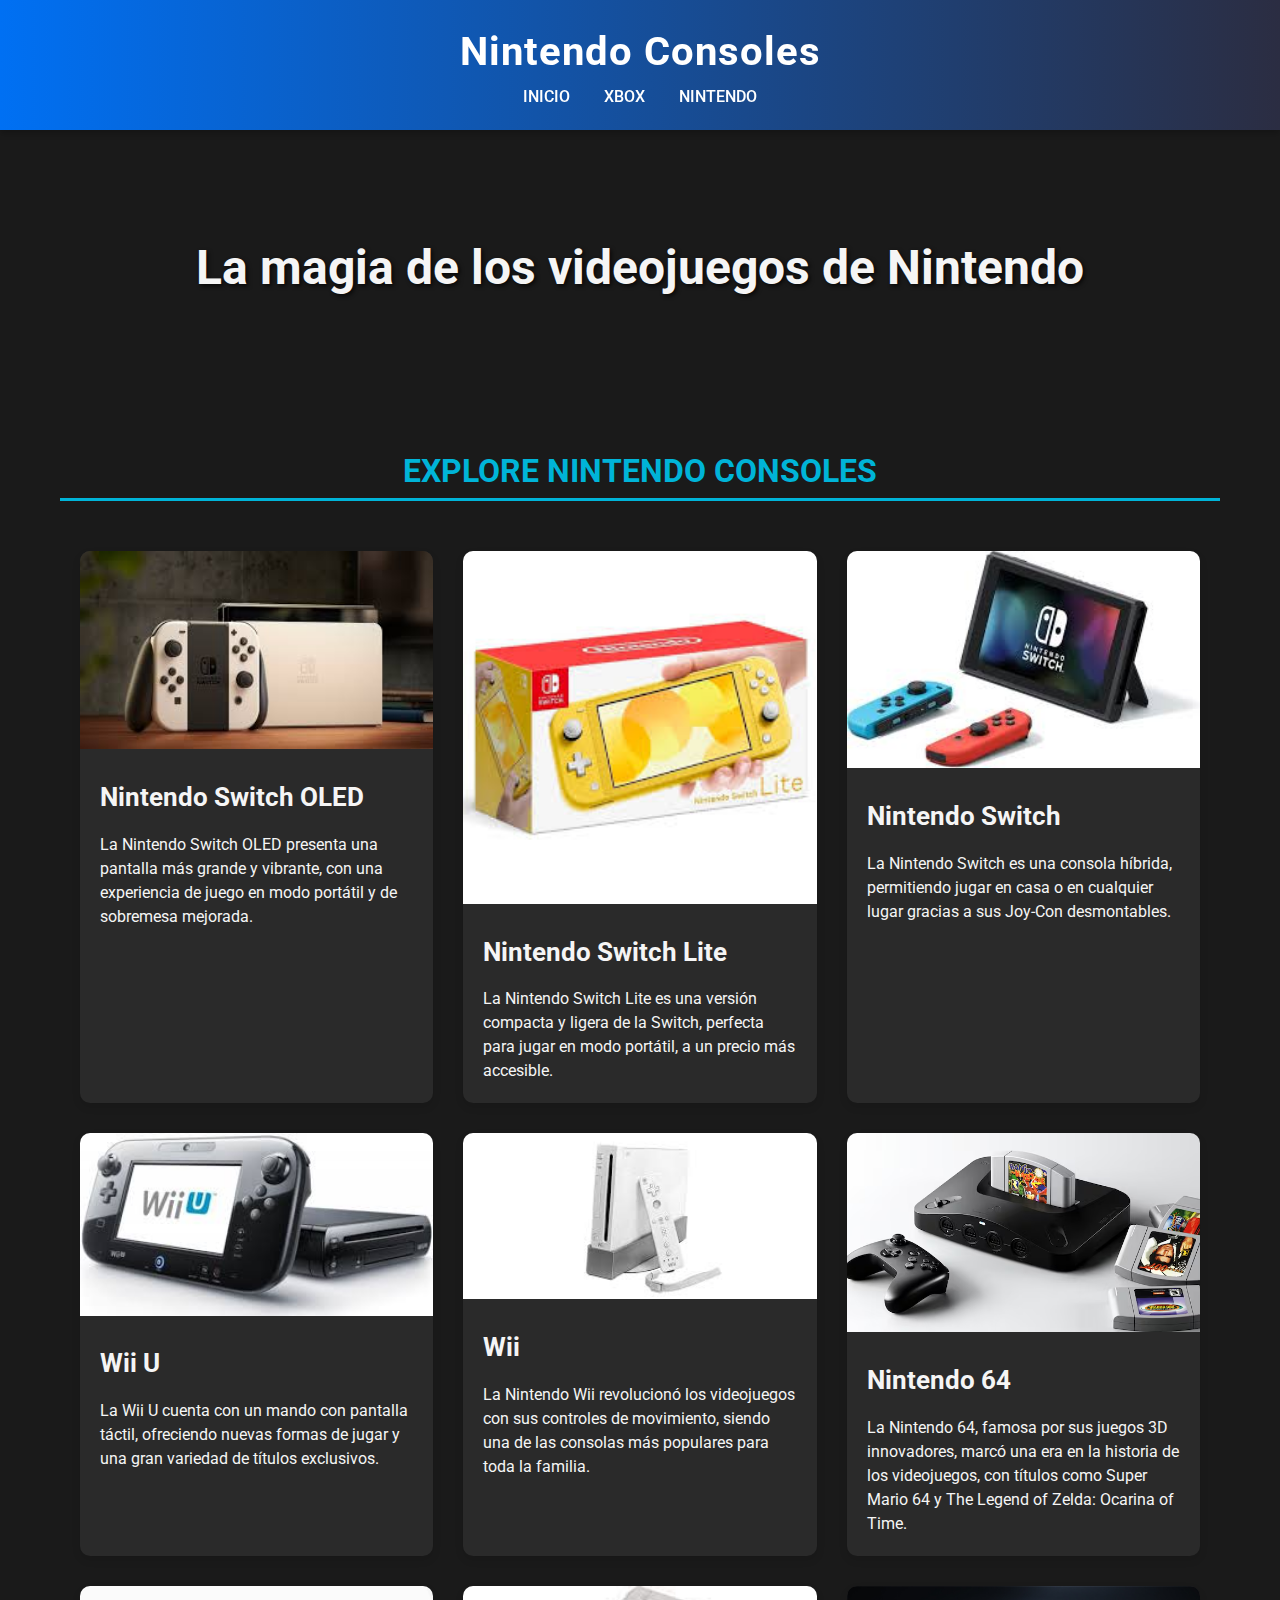
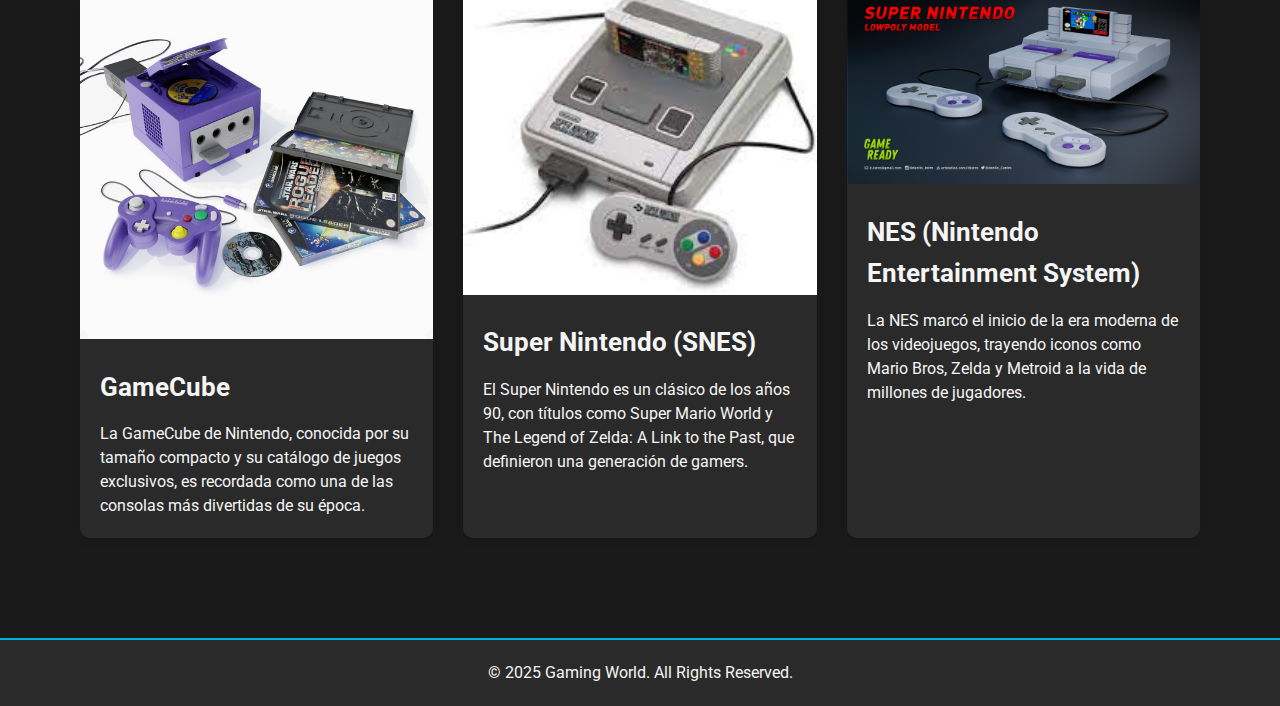
==== Nintendo.html @ edf9645b "agregue la otras pagina solo es poner un boton comprar a cada articulo y dar un diseño igual a la pr" ====
<!DOCTYPE html>
<html lang="en">
<head>
    <meta charset="UTF-8">
    <meta name="viewport" content="width=device-width, initial-scale=1.0">
    <title>Nintendo Consoles</title>
    <link rel="stylesheet" href="nintendo.css">
    <link href="https://fonts.googleapis.com/css2?family=Roboto:wght@400;500;700&display=swap" rel="stylesheet">
</head>
<body>
    <header>
        <h1>Nintendo Consoles</h1>
        <nav>
            <a href="index.html" aria-label="Ir a la página principal">Inicio</a>
            <a href="Xbox.html" aria-label="Explorar consolas Xbox">Xbox</a>
            <a href="Nintendo.html" aria-label="Explorar consolas Nintendo">Nintendo</a>
        </nav>
    </header>

    <section class="banner">
        <h2>La magia de los videojuegos de Nintendo</h2>
    </section>

    <main class="content">
        <h3>Explore Nintendo Consoles</h3>
        <div class="cards">
            <article class="card">
                <img src="img/Nintendo_Switch_OLED.jpg" alt="Nintendo Switch OLED con diseño elegante y pantalla más grande">
                <div class="card-content">
                    <h4>Nintendo Switch OLED</h4>
                    <p>La Nintendo Switch OLED presenta una pantalla más grande y vibrante, con una experiencia de juego en modo portátil y de sobremesa mejorada.</p>
                </div>
            </article>

            <article class="card">
                <img src="img/Nintendo_Switch_Lite.jpg" alt="Nintendo Switch Lite de color amarillo y diseño compacto">
                <div class="card-content">
                    <h4>Nintendo Switch Lite</h4>
                    <p>La Nintendo Switch Lite es una versión compacta y ligera de la Switch, perfecta para jugar en modo portátil, a un precio más accesible.</p>
                </div>
            </article>

            <article class="card">
                <img src="img/Nintendo_Switch.jpg" alt="Nintendo Switch con diseño híbrido y Joy-Con desmontables">
                <div class="card-content">
                    <h4>Nintendo Switch</h4>
                    <p>La Nintendo Switch es una consola híbrida, permitiendo jugar en casa o en cualquier lugar gracias a sus Joy-Con desmontables.</p>
                </div>
            </article>

            <article class="card">
                <img src="img/Nintendo Wii U.jpg" alt="Nintendo Wii U con pantalla táctil en el control">
                <div class="card-content">
                    <h4>Wii U</h4>
                    <p>La Wii U cuenta con un mando con pantalla táctil, ofreciendo nuevas formas de jugar y una gran variedad de títulos exclusivos.</p>
                </div>
            </article>

            <article class="card">
                <img src="img/Nintendo_WIi.jpg" alt="Nintendo Wii con diseño compacto y controles innovadores">
                <div class="card-content">
                    <h4>Wii</h4>
                    <p>La Nintendo Wii revolucionó los videojuegos con sus controles de movimiento, siendo una de las consolas más populares para toda la familia.</p>
                </div>
            </article>

            <article class="card">
                <img src="img/Nintendo_64.avif" alt="Nintendo 64 con diseño clásico y controles ergonómicos">
                <div class="card-content">
                    <h4>Nintendo 64</h4>
                    <p>La Nintendo 64, famosa por sus juegos 3D innovadores, marcó una era en la historia de los videojuegos, con títulos como Super Mario 64 y The Legend of Zelda: Ocarina of Time.</p>
                </div>
            </article>

            <article class="card">
                <img src="img/GameCube.jpg" alt="Nintendo GameCube con diseño compacto y colorido">
                <div class="card-content">
                    <h4>GameCube</h4>
                    <p>La GameCube de Nintendo, conocida por su tamaño compacto y su catálogo de juegos exclusivos, es recordada como una de las consolas más divertidas de su época.</p>
                </div>
            </article>

            <article class="card">
                <img src="img/(SNES).jpg" alt="Super Nintendo Entertainment System (SNES)">
                <div class="card-content">
                    <h4>Super Nintendo (SNES)</h4>
                    <p>El Super Nintendo es un clásico de los años 90, con títulos como Super Mario World y The Legend of Zelda: A Link to the Past, que definieron una generación de gamers.</p>
                </div>
            </article>

            <article class="card">
                <img src="img/Super Nintendo.jpeg" alt="Nintendo Entertainment System (NES) clásica">
                <div class="card-content">
                    <h4>NES (Nintendo Entertainment System)</h4>
                    <p>La NES marcó el inicio de la era moderna de los videojuegos, trayendo iconos como Mario Bros, Zelda y Metroid a la vida de millones de jugadores.</p>
                </div>
            </article>
        </div>
    </main>

    <footer>
        <p>&copy; 2025 Gaming World. All Rights Reserved.</p>
    </footer>
</body>
</html>
---- nintendo.css ----
/* Reset básico para garantizar la consistencia entre navegadores */
* {
    margin: 0;
    padding: 0;
    box-sizing: border-box;
}

/* Fuentes */
body {
    font-family: 'Roboto', sans-serif;
    line-height: 1.6;
    color: var(--text-color, #f5f5f5);
    background-color: var(--background-color, #1a1a1a);
}

/* Estilos de la cabecera */
header {
    background: var(--header-background, linear-gradient(90deg, #0070f3, #2b2d42));
    color: var(--nav-text-color, white);
    padding: 20px;
    text-align: center;
    box-shadow: 0 4px 6px rgba(0, 0, 0, 0.2);
    position: sticky;
    top: 0;
    z-index: 1000;
}

header h1 {
    font-size: 2.5rem;
    letter-spacing: 1px;
}

nav a {
    color: var(--nav-text-color, white);
    text-decoration: none;
    font-weight: 500;
    margin: 0 15px;
    text-transform: uppercase;
    transition: color 0.3s ease;
}

nav a:hover {
    color: var(--nav-hover-color, #0070f3);
}

/* Banner */
.banner {
    background-image: url('https://via.placeholder.com/1920x400'); /* Cambia con tu imagen */
    background-size: cover;
    background-position: center;
    color: var(--text-color);
    padding: 100px 20px;
    text-align: center;
}

.banner h2 {
    font-size: 3rem;
    font-weight: 700;
    text-shadow: 2px 2px 4px rgba(0, 0, 0, 0.7);
}

/* Estilos del contenido principal */
main {
    padding: 40px 20px;
    max-width: 1200px;
    margin: 0 auto;
}

h3 {
    font-size: 2rem;
    margin-bottom: 30px;
    text-align: center;
    color: var(--highlight-color, #00b4d8);
    text-transform: uppercase;
    border-bottom: 3px solid var(--highlight-color, #00b4d8);
}

/* Cards */
.cards {
    display: grid;
    grid-template-columns: repeat(auto-fill, minmax(280px, 1fr));
    gap: 30px;
    padding: 20px;
}

.card {
    background-color: var(--card-background, #2a2a2a);
    border-radius: 10px;
    box-shadow: 0 4px 8px rgba(0, 0, 0, 0.1);
    overflow: hidden;
    transition: transform 0.3s ease, box-shadow 0.3s ease;
}

.card img {
    width: 100%;
    height: auto;
    object-fit: cover;
}

.card-content {
    padding: 20px;
}

.card h4 {
    font-size: 1.6rem;
    margin-bottom: 15px;
    color: var(--text-color);
}

.card p {
    font-size: 1rem;
    color: var(--text-color);
    line-height: 1.5;
}

/* Efecto de hover en las cards */
.card:hover {
    transform: translateY(-10px);
    box-shadow: 0 6px 12px rgba(0, 0, 0, 0.15);
}

/* Pie de página */
footer {
    background-color: var(--card-background, #2a2a2a);
    color: var(--text-color);
    text-align: center;
    padding: 20px;
    margin-top: 40px;
    border-top: 2px solid var(--highlight-color, #00b4d8);
}

footer p {
    font-size: 1rem;
}

/* Responsividad */
@media (max-width: 768px) {
    .banner h2 {
        font-size: 2rem;
    }

    .cards {
        grid-template-columns: repeat(auto-fill, minmax(240px, 1fr));
    }

    h3 {
        font-size: 1.6rem;
    }

    .card h4 {
        font-size: 1.4rem;
    }
}

@media (max-width: 480px) {
    header h1 {
        font-size: 2rem;
    }

    nav a {
        font-size: 0.9rem;
    }

    footer p {
        font-size: 0.9rem;
    }
}
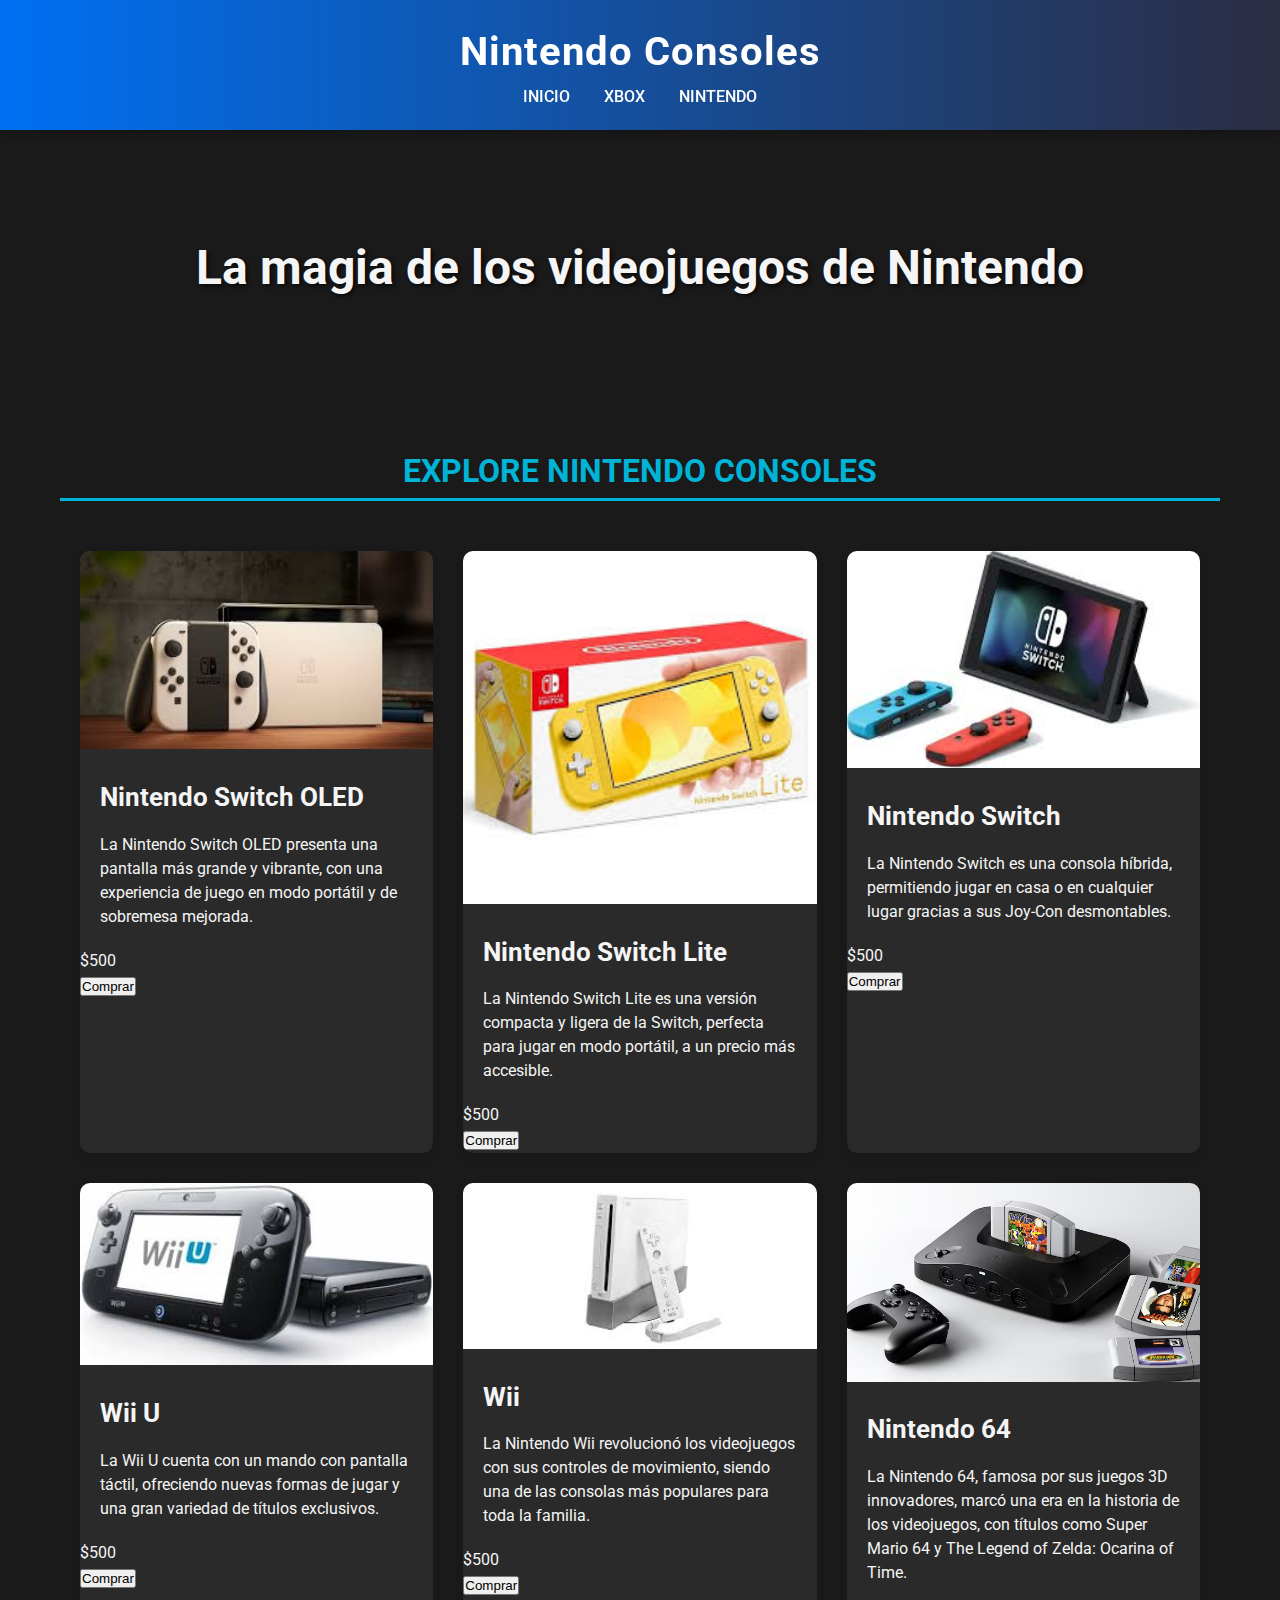
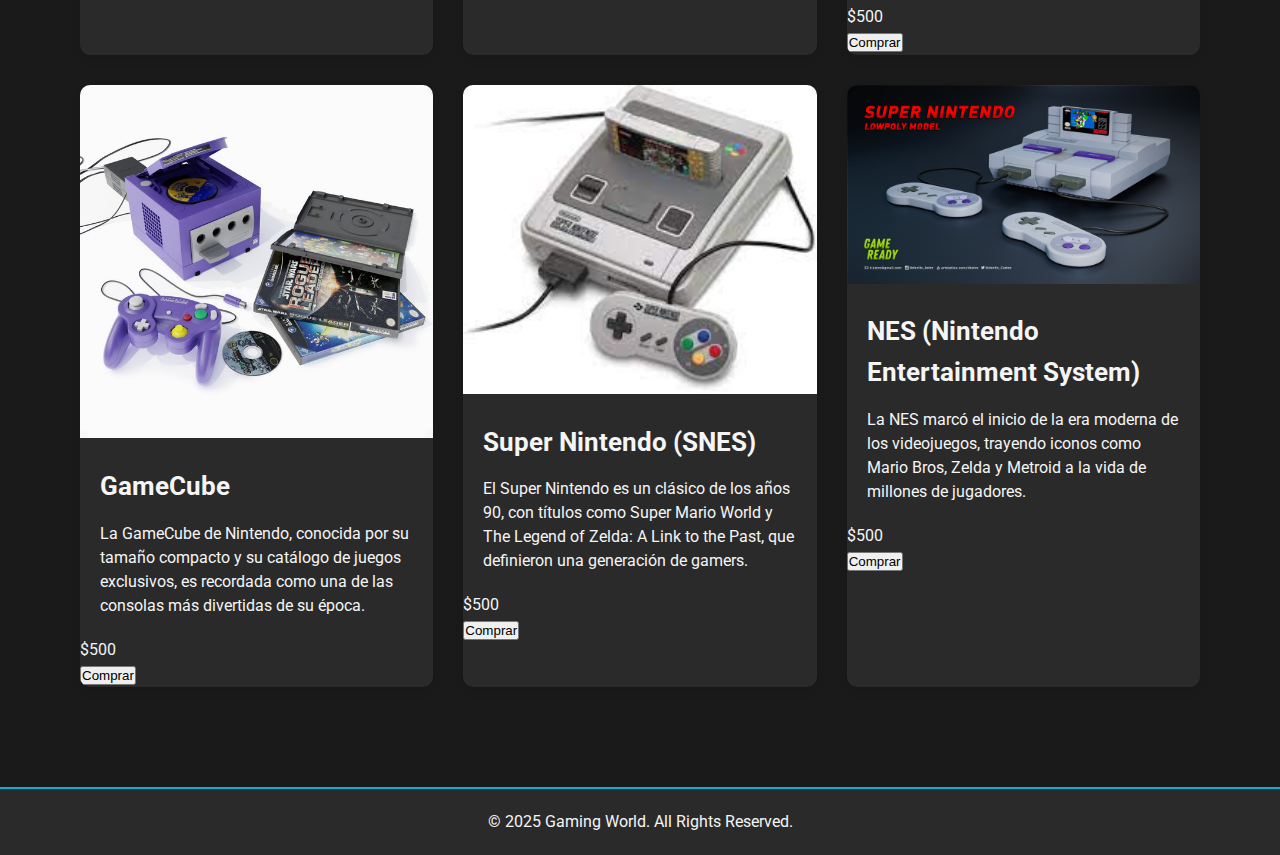
==== commit d2a1b1fc: "ya arregle la parte de xbox solo tengo que poner las imagenes del mismo tamaño" ====
--- a/Nintendo.html
+++ b/Nintendo.html
@@ -30,6 +30,10 @@
                     <h4>Nintendo Switch OLED</h4>
                     <p>La Nintendo Switch OLED presenta una pantalla más grande y vibrante, con una experiencia de juego en modo portátil y de sobremesa mejorada.</p>
                 </div>
+                <div class="price">
+                    <p>$500</p>
+                    <button class="btn-2 add-to-cart">Comprar</button>
+                </div>
             </article>
 
             <article class="card">
@@ -37,6 +41,10 @@
                 <div class="card-content">
                     <h4>Nintendo Switch Lite</h4>
                     <p>La Nintendo Switch Lite es una versión compacta y ligera de la Switch, perfecta para jugar en modo portátil, a un precio más accesible.</p>
+                </div>
+                <div class="price">
+                    <p>$500</p>
+                    <button class="btn-2 add-to-cart">Comprar</button>
                 </div>
             </article>
 
@@ -46,6 +54,10 @@
                     <h4>Nintendo Switch</h4>
                     <p>La Nintendo Switch es una consola híbrida, permitiendo jugar en casa o en cualquier lugar gracias a sus Joy-Con desmontables.</p>
                 </div>
+                <div class="price">
+                    <p>$500</p>
+                    <button class="btn-2 add-to-cart">Comprar</button>
+                </div>
             </article>
 
             <article class="card">
@@ -53,6 +65,10 @@
                 <div class="card-content">
                     <h4>Wii U</h4>
                     <p>La Wii U cuenta con un mando con pantalla táctil, ofreciendo nuevas formas de jugar y una gran variedad de títulos exclusivos.</p>
+                </div>
+                <div class="price">
+                    <p>$500</p>
+                    <button class="btn-2 add-to-cart">Comprar</button>
                 </div>
             </article>
 
@@ -62,6 +78,10 @@
                     <h4>Wii</h4>
                     <p>La Nintendo Wii revolucionó los videojuegos con sus controles de movimiento, siendo una de las consolas más populares para toda la familia.</p>
                 </div>
+                <div class="price">
+                    <p>$500</p>
+                    <button class="btn-2 add-to-cart">Comprar</button>
+                </div>
             </article>
 
             <article class="card">
@@ -69,6 +89,10 @@
                 <div class="card-content">
                     <h4>Nintendo 64</h4>
                     <p>La Nintendo 64, famosa por sus juegos 3D innovadores, marcó una era en la historia de los videojuegos, con títulos como Super Mario 64 y The Legend of Zelda: Ocarina of Time.</p>
+                </div>
+                <div class="price">
+                    <p>$500</p>
+                    <button class="btn-2 add-to-cart">Comprar</button>
                 </div>
             </article>
 
@@ -78,6 +102,10 @@
                     <h4>GameCube</h4>
                     <p>La GameCube de Nintendo, conocida por su tamaño compacto y su catálogo de juegos exclusivos, es recordada como una de las consolas más divertidas de su época.</p>
                 </div>
+                <div class="price">
+                    <p>$500</p>
+                    <button class="btn-2 add-to-cart">Comprar</button>
+                </div>
             </article>
 
             <article class="card">
@@ -86,6 +114,10 @@
                     <h4>Super Nintendo (SNES)</h4>
                     <p>El Super Nintendo es un clásico de los años 90, con títulos como Super Mario World y The Legend of Zelda: A Link to the Past, que definieron una generación de gamers.</p>
                 </div>
+                <div class="price">
+                    <p>$500</p>
+                    <button class="btn-2 add-to-cart">Comprar</button>
+                </div>
             </article>
 
             <article class="card">
@@ -93,6 +125,10 @@
                 <div class="card-content">
                     <h4>NES (Nintendo Entertainment System)</h4>
                     <p>La NES marcó el inicio de la era moderna de los videojuegos, trayendo iconos como Mario Bros, Zelda y Metroid a la vida de millones de jugadores.</p>
+                </div>
+                <div class="price">
+                    <p>$500</p>
+                    <button class="btn-2 add-to-cart">Comprar</button>
                 </div>
             </article>
         </div>
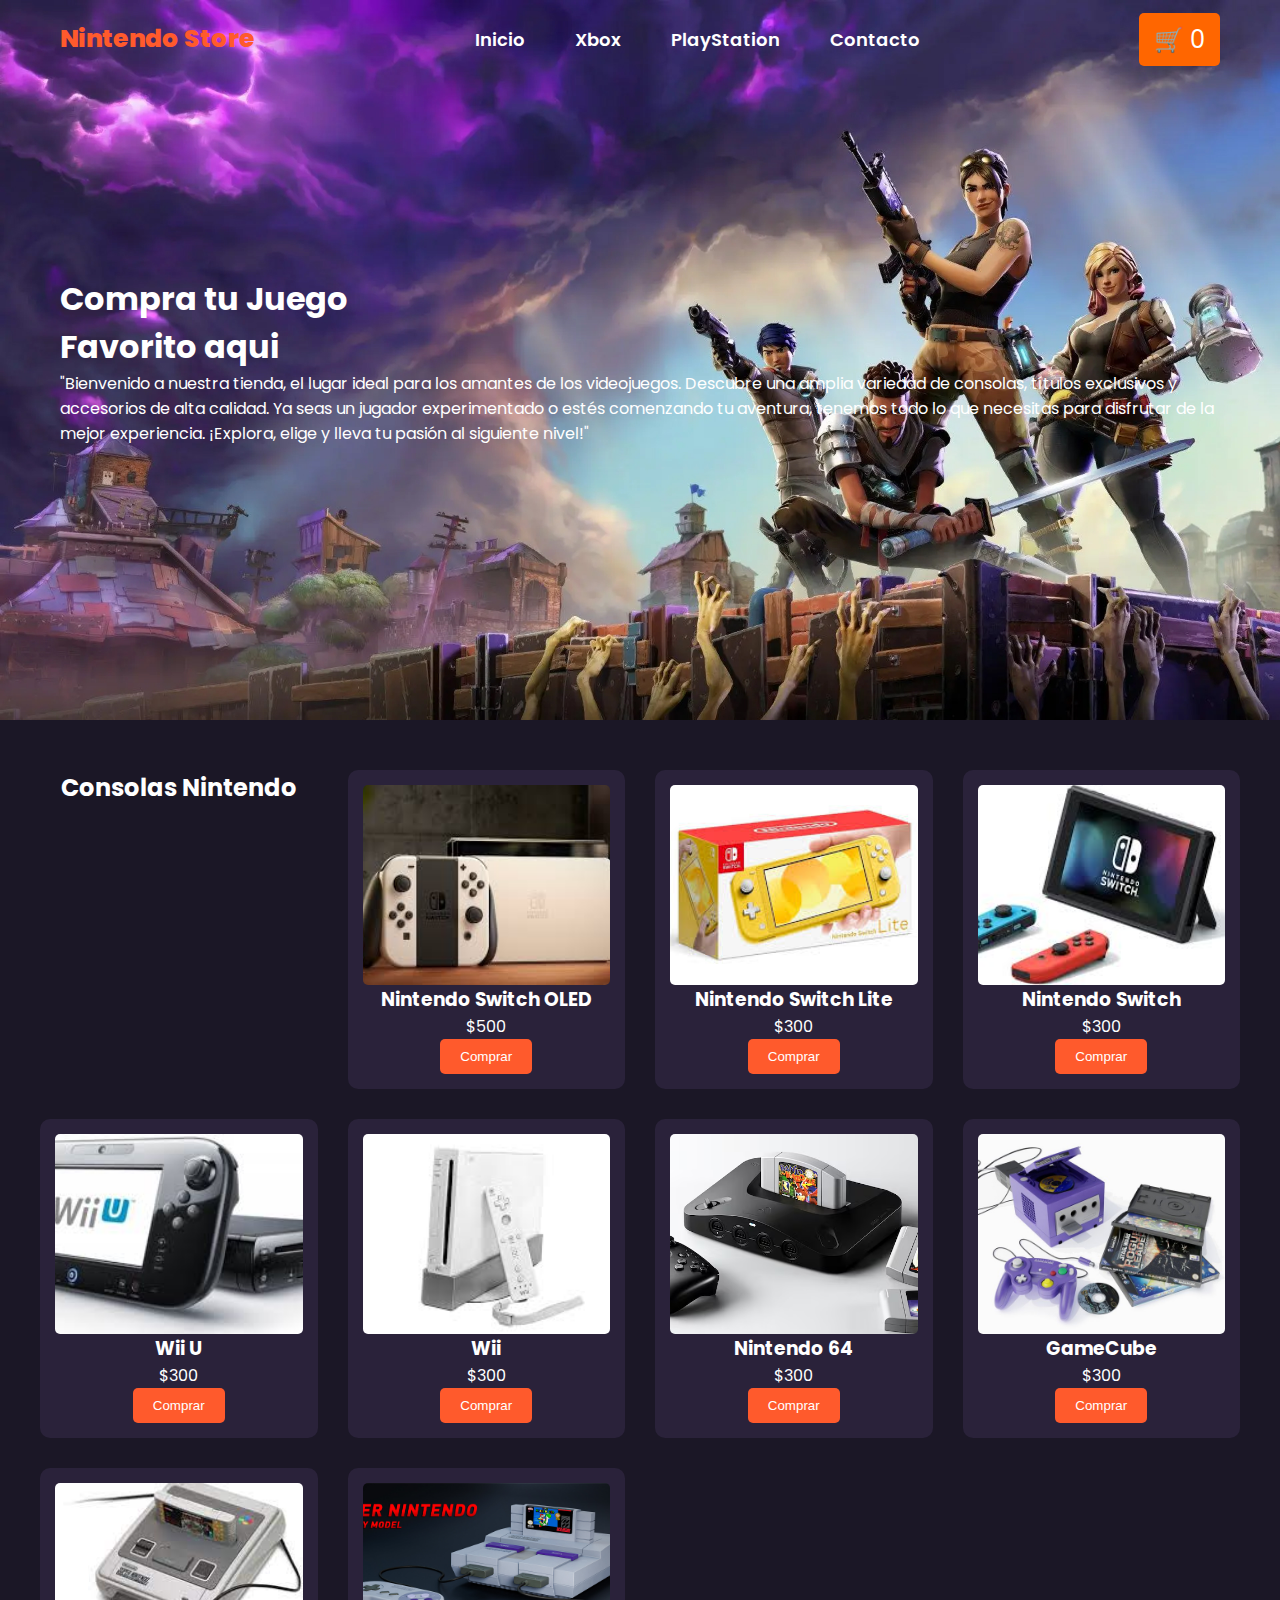
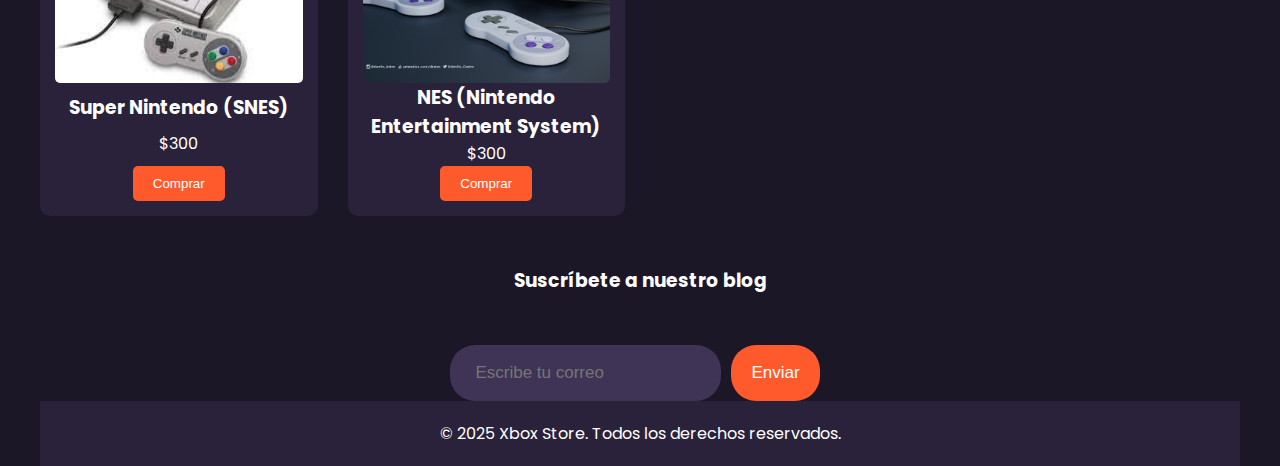
==== commit e9d38244: "ya esta todo solo falta poner la pagina de contacto y areglar alguno nombre y precio de consala y ju" ====
--- a/Nintendo.html
+++ b/Nintendo.html
@@ -3,139 +3,192 @@
 <head>
     <meta charset="UTF-8">
     <meta name="viewport" content="width=device-width, initial-scale=1.0">
-    <title>Nintendo Consoles</title>
-    <link rel="stylesheet" href="nintendo.css">
-    <link href="https://fonts.googleapis.com/css2?family=Roboto:wght@400;500;700&display=swap" rel="stylesheet">
+    <title>Nintendo Store</title>
+    <link rel="stylesheet" href="xbox.css">
+    <style>
+        .cart {
+            position: relative;
+            display: inline-block;
+        }
+        #cart-icon {
+            font-size: 24px;
+            text-decoration: none;
+            color: #fff;
+            background: #ff6600;
+            padding: 10px 15px;
+            border-radius: 5px;
+        }
+        .cart-dropdown {
+            display: none;
+            position: absolute;
+            right: 0;
+            background: white;
+            border: 1px solid #ccc;
+            box-shadow: 0 4px 8px rgba(0, 0, 0, 0.2);
+            width: 200px;
+            padding: 10px;
+            border-radius: 5px;
+        }
+        .cart:hover .cart-dropdown {
+            display: block;
+        }
+
+        .cart-dropdown button {
+            background: #ff6600;
+            color: white;
+            border: none;
+            padding: 5px 10px;
+            cursor: pointer;
+            width: 100%;
+            border-radius: 5px;
+        }
+    </style>
 </head>
 <body>
-    <header>
-        <h1>Nintendo Consoles</h1>
-        <nav>
-            <a href="index.html" aria-label="Ir a la página principal">Inicio</a>
-            <a href="Xbox.html" aria-label="Explorar consolas Xbox">Xbox</a>
-            <a href="Nintendo.html" aria-label="Explorar consolas Nintendo">Nintendo</a>
-        </nav>
+    <header class="header">
+        <div class="menu container">
+            <a href="#" class="logo">Nintendo Store</a>
+            <nav class="navbar">
+                <ul>
+                    <li><a href="index.html">Inicio</a></li>
+                    <li><a href="Xbox.html">Xbox</a></li>
+                    <li><a href="Playstation.html">PlayStation</a></li>
+                    <li><a href="#">Contacto</a></li>
+                </ul>
+            </nav>
+            <div class="cart">
+                <a href="#" id="cart-icon">🛒 <span id="cart-count">0</span></a>
+                <div class="cart-dropdown">
+                    <ul id="cart-items"></ul>
+                    <p>Total: $<span id="cart-total">0</span></p>
+                    <button onclick="clearCart()">Vaciar Carrito</button>
+                </div>
+            </div>
+        </div>
+
+        <div class="header-content container">
+            <div class="header-txt">
+                <h1>Compra tu <span>Juego</span> <br> Favorito aqui</h1>
+                <p>"Bienvenido a nuestra tienda, el lugar ideal para los
+                     amantes de los videojuegos. Descubre una amplia variedad
+                      de consolas, títulos exclusivos y accesorios de alta calidad.
+                       Ya seas un jugador experimentado o estés comenzando tu aventura,
+                        tenemos todo lo que necesitas para disfrutar de la mejor experiencia.
+                         ¡Explora, elige y lleva tu pasión al siguiente nivel!"
+                </p>
+        </div>
     </header>
 
-    <section class="banner">
-        <h2>La magia de los videojuegos de Nintendo</h2>
-    </section>
+   
+    <main class="product container">
+        <h2>Consolas Nintendo</h2>
+        <div class="product-1" data-name="Nintendo Switch OLED" data-price="500">
+            <img src="img/Nintendo_Switch_OLED.jpg" alt="Nintendo Switch OLED">
+            <h3>Nintendo Switch OLED</h3>
+            <p>$500</p>
+            <button class="btn-2 add-to-cart">Comprar</button>
+        </div>
+        <div class="product-1" data-name="Nintendo Switch Lite" data-price="300">
+            <img src="img/Nintendo_Switch_Lite.jpg" alt="Nintendo Switch Lite">
+            <h3>Nintendo Switch Lite</h3>
+            <p>$300</p>
+            <button class="btn-2 add-to-cart">Comprar</button>
+        </div>
 
-    <main class="content">
-        <h3>Explore Nintendo Consoles</h3>
-        <div class="cards">
-            <article class="card">
-                <img src="img/Nintendo_Switch_OLED.jpg" alt="Nintendo Switch OLED con diseño elegante y pantalla más grande">
-                <div class="card-content">
-                    <h4>Nintendo Switch OLED</h4>
-                    <p>La Nintendo Switch OLED presenta una pantalla más grande y vibrante, con una experiencia de juego en modo portátil y de sobremesa mejorada.</p>
-                </div>
-                <div class="price">
-                    <p>$500</p>
-                    <button class="btn-2 add-to-cart">Comprar</button>
-                </div>
-            </article>
+        <div class="product-1" data-name="Nintendo Switch" data-price="300">
+            <img src="img/Nintendo_Switch.jpg" alt="Nintendo Switch">
+            <h3>Nintendo Switch</h3>
+            <p>$300</p>
+            <button class="btn-2 add-to-cart">Comprar</button>
+        </div>
 
-            <article class="card">
-                <img src="img/Nintendo_Switch_Lite.jpg" alt="Nintendo Switch Lite de color amarillo y diseño compacto">
-                <div class="card-content">
-                    <h4>Nintendo Switch Lite</h4>
-                    <p>La Nintendo Switch Lite es una versión compacta y ligera de la Switch, perfecta para jugar en modo portátil, a un precio más accesible.</p>
-                </div>
-                <div class="price">
-                    <p>$500</p>
-                    <button class="btn-2 add-to-cart">Comprar</button>
-                </div>
-            </article>
+        <div class="product-1" data-name="Wii U" data-price="300">
+            <img src="img/Nintendo Wii U.jpg" alt="Wii U">
+            <h3>Wii U</h3>
+            <p>$300</p>
+            <button class="btn-2 add-to-cart">Comprar</button>
+        </div>
 
-            <article class="card">
-                <img src="img/Nintendo_Switch.jpg" alt="Nintendo Switch con diseño híbrido y Joy-Con desmontables">
-                <div class="card-content">
-                    <h4>Nintendo Switch</h4>
-                    <p>La Nintendo Switch es una consola híbrida, permitiendo jugar en casa o en cualquier lugar gracias a sus Joy-Con desmontables.</p>
-                </div>
-                <div class="price">
-                    <p>$500</p>
-                    <button class="btn-2 add-to-cart">Comprar</button>
-                </div>
-            </article>
+        <div class="product-1" data-name="Wii" data-price="300">
+            <img src="img/Nintendo_WIi.jpg" alt="Wii">
+            <h3>Wii</h3>
+            <p>$300</p>
+            <button class="btn-2 add-to-cart">Comprar</button>
+        </div>
 
-            <article class="card">
-                <img src="img/Nintendo Wii U.jpg" alt="Nintendo Wii U con pantalla táctil en el control">
-                <div class="card-content">
-                    <h4>Wii U</h4>
-                    <p>La Wii U cuenta con un mando con pantalla táctil, ofreciendo nuevas formas de jugar y una gran variedad de títulos exclusivos.</p>
-                </div>
-                <div class="price">
-                    <p>$500</p>
-                    <button class="btn-2 add-to-cart">Comprar</button>
-                </div>
-            </article>
+        <div class="product-1" data-name="Nintendo 64" data-price="300">
+            <img src="img/Nintendo_64.avif" alt="Nintendo 64">
+            <h3>Nintendo 64</h3>
+            <p>$300</p>
+            <button class="btn-2 add-to-cart">Comprar</button>
+        </div>
 
-            <article class="card">
-                <img src="img/Nintendo_WIi.jpg" alt="Nintendo Wii con diseño compacto y controles innovadores">
-                <div class="card-content">
-                    <h4>Wii</h4>
-                    <p>La Nintendo Wii revolucionó los videojuegos con sus controles de movimiento, siendo una de las consolas más populares para toda la familia.</p>
-                </div>
-                <div class="price">
-                    <p>$500</p>
-                    <button class="btn-2 add-to-cart">Comprar</button>
-                </div>
-            </article>
+        <div class="product-1" data-name="GameCube" data-price="300">
+            <img src="img/GameCube.jpg" alt="GameCube">
+            <h3>GameCube</h3>
+            <p>$300</p>
+            <button class="btn-2 add-to-cart">Comprar</button>
+        </div>
 
-            <article class="card">
-                <img src="img/Nintendo_64.avif" alt="Nintendo 64 con diseño clásico y controles ergonómicos">
-                <div class="card-content">
-                    <h4>Nintendo 64</h4>
-                    <p>La Nintendo 64, famosa por sus juegos 3D innovadores, marcó una era en la historia de los videojuegos, con títulos como Super Mario 64 y The Legend of Zelda: Ocarina of Time.</p>
-                </div>
-                <div class="price">
-                    <p>$500</p>
-                    <button class="btn-2 add-to-cart">Comprar</button>
-                </div>
-            </article>
+        <div class="product-1" data-name="Super Nintendo (SNES)" data-price="300">
+            <img src="img/(SNES).jpg" alt="Super Nintendo (SNES)">
+            <h3>Super Nintendo (SNES)</h3>
+            <p>$300</p>
+            <button class="btn-2 add-to-cart">Comprar</button>
+        </div>
 
-            <article class="card">
-                <img src="img/GameCube.jpg" alt="Nintendo GameCube con diseño compacto y colorido">
-                <div class="card-content">
-                    <h4>GameCube</h4>
-                    <p>La GameCube de Nintendo, conocida por su tamaño compacto y su catálogo de juegos exclusivos, es recordada como una de las consolas más divertidas de su época.</p>
-                </div>
-                <div class="price">
-                    <p>$500</p>
-                    <button class="btn-2 add-to-cart">Comprar</button>
-                </div>
-            </article>
-
-            <article class="card">
-                <img src="img/(SNES).jpg" alt="Super Nintendo Entertainment System (SNES)">
-                <div class="card-content">
-                    <h4>Super Nintendo (SNES)</h4>
-                    <p>El Super Nintendo es un clásico de los años 90, con títulos como Super Mario World y The Legend of Zelda: A Link to the Past, que definieron una generación de gamers.</p>
-                </div>
-                <div class="price">
-                    <p>$500</p>
-                    <button class="btn-2 add-to-cart">Comprar</button>
-                </div>
-            </article>
-
-            <article class="card">
-                <img src="img/Super Nintendo.jpeg" alt="Nintendo Entertainment System (NES) clásica">
-                <div class="card-content">
-                    <h4>NES (Nintendo Entertainment System)</h4>
-                    <p>La NES marcó el inicio de la era moderna de los videojuegos, trayendo iconos como Mario Bros, Zelda y Metroid a la vida de millones de jugadores.</p>
-                </div>
-                <div class="price">
-                    <p>$500</p>
-                    <button class="btn-2 add-to-cart">Comprar</button>
-                </div>
-            </article>
+        <div class="product-1" data-name="NES (Nintendo Entertainment System)" data-price="300">
+            <img src="img/Super Nintendo.jpeg" alt="NES (Nintendo Entertainment System)">
+            <h3>NES (Nintendo Entertainment System)</h3>
+            <p>$300</p>
+            <button class="btn-2 add-to-cart">Comprar</button>
         </div>
     </main>
-
-    <footer>
-        <p>&copy; 2025 Gaming World. All Rights Reserved.</p>
+    
+    <section class="contac container">
+        <div class="contac-content">
+            <h3 class="block">Suscríbete a nuestro blog</h3>
+            <form>
+                <input type="email" placeholder="Escribe tu correo">
+                <input type="submit" class="btn-3" value="Enviar">
+            </form>
+        </div>
+    </section>
+    
+    <footer class="footer container">
+        <p>&copy; 2025 Xbox Store. Todos los derechos reservados.</p>
     </footer>
+    
+    <script>
+        let cart = [];
+        document.querySelectorAll('.add-to-cart').forEach(button => {
+            button.addEventListener('click', function () {
+                let product = this.closest('.product-1');
+                let name = product.getAttribute('data-name');
+                let price = parseFloat(product.getAttribute('data-price'));
+                cart.push({ name, price });
+                updateCart();
+            });
+        });
+        function updateCart() {
+            let cartItems = document.getElementById('cart-items');
+            let cartTotal = document.getElementById('cart-total');
+            let cartCount = document.getElementById('cart-count');
+            cartItems.innerHTML = '';
+            let total = 0;
+            cart.forEach(item => {
+                let li = document.createElement('li');
+                li.textContent = `${item.name} - $${item.price}`;
+                cartItems.appendChild(li);
+                total += item.price;
+            });
+            cartTotal.textContent = total;
+            cartCount.textContent = cart.length;
+        }
+        function clearCart() {
+            cart = [];
+            updateCart();
+        }
+    </script>
 </body>
-</html>
+</html>--- a/xbox.css
+++ b/xbox.css
@@ -0,0 +1,212 @@
+@import url('https://fonts.googleapis.com/css2?family=Poppins:wght@400;500;600;700;800&display=swap');
+
+* {
+    margin: 0;
+    padding: 0;
+    box-sizing: border-box;
+    text-decoration: none;
+    list-style: none;
+}
+
+body {
+    font-family: 'Poppins', sans-serif;
+    background-color: #1b1726;
+    color: white;
+}
+
+.container {
+    max-width: 1200px;
+    margin: 0 auto;
+    padding: 0 20px;
+}
+
+.header {
+    background-image: url('images/bg.jpg');
+    background-position: center;
+    background-size: cover;
+    display: flex;
+    align-items: center;
+    min-height: 80vh;
+    padding: 80px 0;
+}
+
+.menu {
+    position: absolute;
+    top: 0;
+    left: 0;
+    right: 0;
+    display: flex;
+    align-items: center;
+    justify-content: space-between;
+    padding: 20px;
+}
+
+.logo {
+    font-size: 25px;
+    font-weight: 800;
+    color: #ff5a2c;
+}
+
+.navbar ul {
+    display: flex;
+    gap: 20px;
+}
+
+.navbar ul li a {
+    font-size: 18px;
+    color: white;
+    font-weight: 600;
+    padding: 10px 15px;
+    transition: color 0.3s;
+}
+
+.navbar ul li a:hover {
+    color: #ff5a2c;
+}
+
+.cart {
+    position: relative;
+}
+
+#cart-icon {
+    font-size: 20px;
+    color: white;
+    background: #ff5a2c;
+    padding: 10px 15px;
+    border-radius: 5px;
+}
+
+.cart-dropdown {
+    display: none;
+    position: absolute;
+    right: 0;
+    background: white;
+    color: black;
+    border: 1px solid #ccc;
+    box-shadow: 0 4px 8px rgba(0, 0, 0, 0.2);
+    width: 250px;
+    padding: 10px;
+    border-radius: 5px;
+}
+
+.cart:hover .cart-dropdown {
+    display: block;
+}
+
+.product {
+    display: grid;
+    grid-template-columns: repeat(auto-fit, minmax(250px, 1fr));
+    gap: 30px;
+    padding: 50px 0;
+    text-align: center;
+}
+
+.product-1 {
+    background-color: #2a223a;
+    padding: 15px;
+    border-radius: 10px;
+    display: flex;
+    flex-direction: column;
+    align-items: center;
+    justify-content: space-between;
+}
+
+.product-1 img {
+    width: 100%;
+    height: 200px;
+    object-fit: cover;
+    border-radius: 5px;
+}
+
+.btn-2 {
+    padding: 10px 20px;
+    background-color: #ff5a2c;
+    color: white;
+    border: none;
+    cursor: pointer;
+    border-radius: 5px;
+    transition: box-shadow 0.3s;
+}
+
+.btn-2:hover {
+    box-shadow: 0 0 10px rgba(255, 90, 44, 0.8);
+}
+
+.contact {
+    padding: 50px;
+    text-align: center;
+    background-color: #2a223a;
+    border-radius: 10px;
+}
+
+.contact input {
+    padding: 15px;
+    background-color: #3f3456;
+    border: 0;
+    border-radius: 5px;
+    color: white;
+    font-size: 17px;
+}
+
+.btn-3 {
+    background-color: #ff5a2c;
+    color: white;
+    border: none;
+    padding: 10px 20px;
+    cursor: pointer;
+}
+
+.footer {
+    background-color: #2a223a;
+    text-align: center;
+    padding: 20px;
+}
+
+form {
+    display: flex;
+    justify-content: center;
+    margin-top: 50px;
+}
+
+.contact {
+    padding: 150px 300px;
+}
+
+.contact-content {
+    background-color: #2a223a;
+    text-align: center;
+    padding: 50px;
+    border-radius: 50px;
+}
+
+input {
+    padding: 18px 25px;
+    background-color: #3f3456;
+    border: 0;
+    border-radius: 25px;
+    outline: none;
+    margin-right: 10px;
+    color: #ffffff;
+    font-size: 17px;
+}
+.block{
+    text-align: center;
+}
+
+
+@media (max-width: 991px) {
+    .menu {
+        flex-direction: column;
+        text-align: center;
+    }
+    .navbar ul {
+        flex-direction: column;
+    }
+    .header {
+        min-height: 60vh;
+    }
+    .product {
+        grid-template-columns: repeat(1, 1fr);
+    }
+}
+
